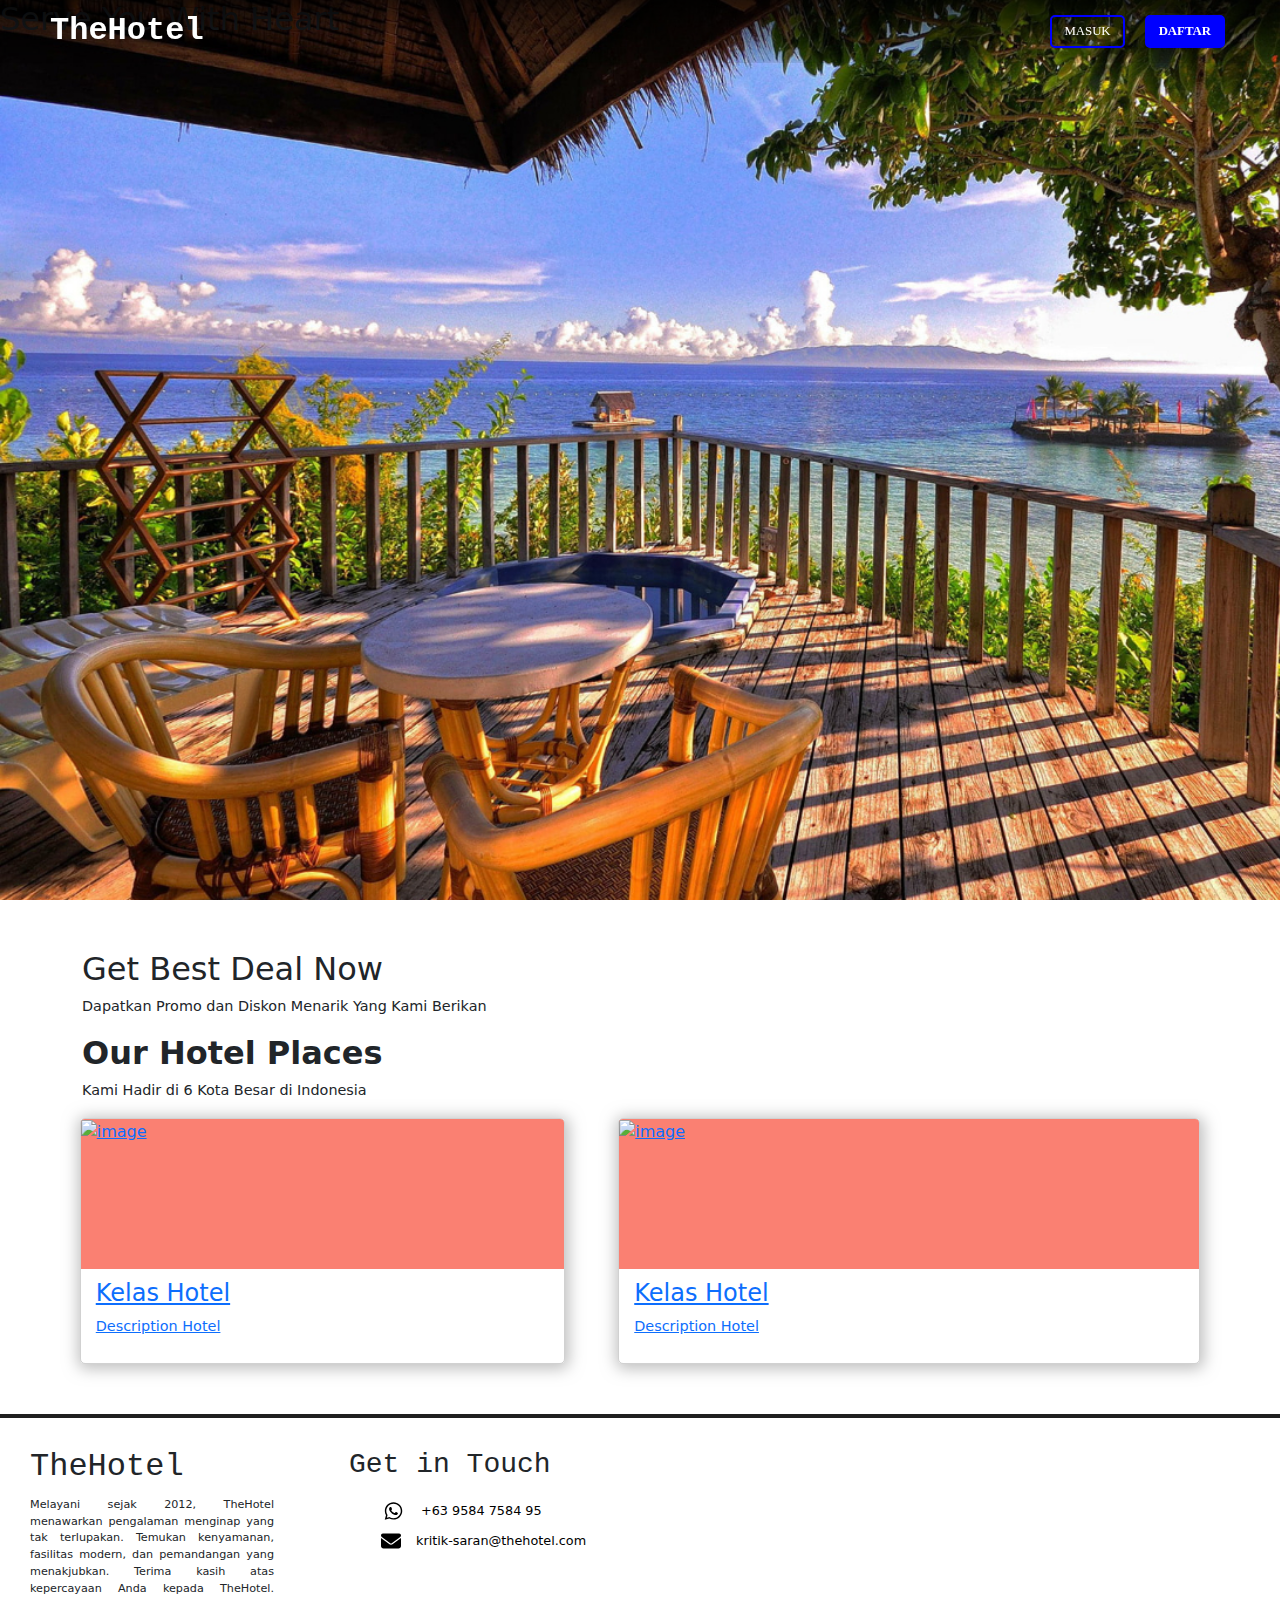
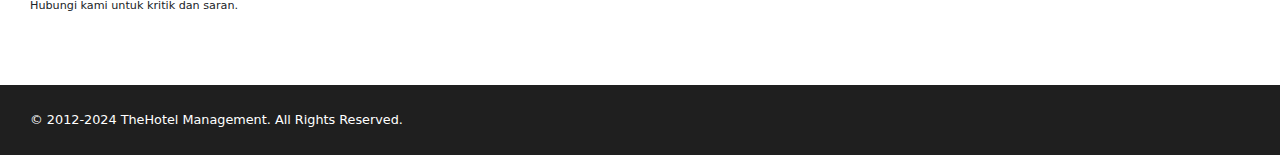
==== page/index.html @ 2aaf4262 "Update" ====
<!DOCTYPE html>
<html lang="en">
<head>
    <meta charset="UTF-8">
    <meta name="viewport" content="width=device-width, initial-scale=1.0">
    <title>PWDM | HOME</title>
    <meta name="description" content="Website Untuk Tugas Mata Kuliah PWDM">
    <link rel="stylesheet" href="./../styles/styles.css">
    <link href="https://cdn.jsdelivr.net/npm/bootstrap@5.3.2/dist/css/bootstrap.min.css" rel="stylesheet" integrity="sha384-T3c6CoIi6uLrA9TneNEoa7RxnatzjcDSCmG1MXxSR1GAsXEV/Dwwykc2MPK8M2HN" crossorigin="anonymous">
    <link rel="stylesheet" href="./../assets/bootstrap/css/bootstrap.min.css">
</head>
<body>
    <nav class="nav">
        <div class="container-logo">
            <a href="./">
                <h1>The<span>Hotel</span></h1>
            </a>
        </div>

        <div class="auth-btn-container">
            <!-- <button class="masuk" type="button" onclick="window.location = './auth/login.html'">MASUK</button>
            <button class="daftar" type="button" onclick="window.location = './auth/register.html'">DAFTAR</button> -->
            <a class="auth-btn masuk" href="./auth/login.html">MASUK</a>
            <a class="auth-btn daftar" href="./auth/register.html">DAFTAR</a>

            <!-- <a class="auth-btn" href="./user/profile.html">USER</a> -->
        </div>


    </nav>


    <div class="main">
        <div class="banner">
            <h2>Serve You With Heart</h2>
        </div>

        <div class="container">
            <h2 class="promo-title">Get Best Deal Now</h2>
            <p class="desc">Dapatkan Promo dan Diskon Menarik Yang Kami Berikan</p>
            <div class="promo-item">
                
            </div>
        </div>

        <div class="container">
            <h2 class="room-title" >Our Hotel Places</h2>
            <p class="desc">Kami Hadir di 6 Kota Besar di Indonesia</p>

            <div class="room-item row gy-5 gx-4 g-5">

                <div class="list-room col-lg-3 col-lg-5">
                    <a href="javascript:void(0)">
                        <div class="image-box">
                            <img src="" alt="image">
                        </div>
                        <div class="desc">
                            <h4>Kelas Hotel</h4>
                            <p>Description Hotel</p>
                        </div>
                    </a>
                </div>
                <div class="list-room col-lg-4 col-lg-6">
                    <a href="javascript:void(0)">
                        <div class="image-box">
                            <img src="" alt="image">
                        </div>
                        <div class="desc">
                            <h4>Kelas Hotel</h4>
                            <p>Description Hotel</p>
                        </div>
                    </a>
                </div>
            </div>

        </div>
    </div>
    <footer class="footer">
        <div class="top">
            <div class="left">
                <h2>The<span>Hotel</span></h2>
                <p>Melayani sejak 2012, TheHotel menawarkan pengalaman menginap yang tak terlupakan. Temukan kenyamanan, fasilitas modern, dan pemandangan yang menakjubkan. Terima kasih atas kepercayaan Anda kepada TheHotel. Hubungi kami untuk kritik dan saran.</p>
            </div>
            <div class="right">
                <div class="footer-list">
                    <h3>Get in Touch</h3>
                    <ul>
                        <li>
                            <span>
                                <svg xmlns="http://www.w3.org/2000/svg" width="25px" viewBox="0 0 448 512"><!--!Font Awesome Free 6.5.1 by @fontawesome - https://fontawesome.com License - https://fontawesome.com/license/free Copyright 2024 Fonticons, Inc.--><path d="M380.9 97.1C339 55.1 283.2 32 223.9 32c-122.4 0-222 99.6-222 222 0 39.1 10.2 77.3 29.6 111L0 480l117.7-30.9c32.4 17.7 68.9 27 106.1 27h.1c122.3 0 224.1-99.6 224.1-222 0-59.3-25.2-115-67.1-157zm-157 341.6c-33.2 0-65.7-8.9-94-25.7l-6.7-4-69.8 18.3L72 359.2l-4.4-7c-18.5-29.4-28.2-63.3-28.2-98.2 0-101.7 82.8-184.5 184.6-184.5 49.3 0 95.6 19.2 130.4 54.1 34.8 34.9 56.2 81.2 56.1 130.5 0 101.8-84.9 184.6-186.6 184.6zm101.2-138.2c-5.5-2.8-32.8-16.2-37.9-18-5.1-1.9-8.8-2.8-12.5 2.8-3.7 5.6-14.3 18-17.6 21.8-3.2 3.7-6.5 4.2-12 1.4-32.6-16.3-54-29.1-75.5-66-5.7-9.8 5.7-9.1 16.3-30.3 1.8-3.7 .9-6.9-.5-9.7-1.4-2.8-12.5-30.1-17.1-41.2-4.5-10.8-9.1-9.3-12.5-9.5-3.2-.2-6.9-.2-10.6-.2-3.7 0-9.7 1.4-14.8 6.9-5.1 5.6-19.4 19-19.4 46.3 0 27.3 19.9 53.7 22.6 57.4 2.8 3.7 39.1 59.7 94.8 83.8 35.2 15.2 49 16.5 66.6 13.9 10.7-1.6 32.8-13.4 37.4-26.4 4.6-13 4.6-24.1 3.2-26.4-1.3-2.5-5-3.9-10.5-6.6z"/></svg>
                            </span>
                            <a href="javascript:void(0)">+63 9584 7584 95</a>
                        </li>
                        <li>
                            <span>
                                <svg xmlns="http://www.w3.org/2000/svg" viewBox="0 0 512 512"><!--!Font Awesome Free 6.5.1 by @fontawesome - https://fontawesome.com License - https://fontawesome.com/license/free Copyright 2024 Fonticons, Inc.--><path d="M48 64C21.5 64 0 85.5 0 112c0 15.1 7.1 29.3 19.2 38.4L236.8 313.6c11.4 8.5 27 8.5 38.4 0L492.8 150.4c12.1-9.1 19.2-23.3 19.2-38.4c0-26.5-21.5-48-48-48H48zM0 176V384c0 35.3 28.7 64 64 64H448c35.3 0 64-28.7 64-64V176L294.4 339.2c-22.8 17.1-54 17.1-76.8 0L0 176z"/></svg>
                            </span>
                            <a href="javascript:void(0)">kritik-saran@thehotel.com</a>
                        </li>
                    </ul>
                </div>
            </div>
        </div>
        <div class="bottom">
            © 2012-2024 TheHotel Management. All Rights Reserved.
        </div>

    </footer>

    <script src="./../assets/bootstrap/js/bootstrap.min.js"></script>
    <script src="https://cdn.jsdelivr.net/npm/bootstrap@5.3.2/dist/js/bootstrap.bundle.min.js" integrity="sha384-C6RzsynM9kWDrMNeT87bh95OGNyZPhcTNXj1NW7RuBCsyN/o0jlpcV8Qyq46cDfL" crossorigin="anonymous"></script>
    <script>
        let nav = document.querySelector('nav');
        window.addEventListener('scroll', function() {
            (window.scrollY > 30) ? nav.classList.add('white') : nav.classList.remove('white');
        });
    </script>
</body>
</html>
---- styles/styles.css ----
* {
    padding: 0;
    margin: 0;
    scroll-behavior: smooth;
    box-sizing: border-box;
    transition: all .3s;
}

::-webkit-scrollbar {
    width: 5px;
    height: 5px;
    background-color: transparent;
}

::-webkit-scrollbar-thumb {
    background-color: blue;
    border-radius: 3px;
}

body {
    width: 100vw;
    min-height: 100vh;
    overflow-x: hidden;
    font-family: 'Poppins';
}

nav {
    position: fixed;
    top: 0;
    left: 0;
    width: 100%;
    min-height: 50px;
    display: flex;
    padding: 0 30px;
    flex-direction: row;
    align-items: center;
    justify-content: space-between;
    background: linear-gradient(180deg, rgba(0, 0, 0, 0.753), rgba(0, 0, 0, 0.082));
    z-index: 99;
}

nav.white {
    background: white !important;
    box-shadow: 2px 0 15px 2px rgba(0, 0, 0, 0.4);
}

nav.white .container-logo a {
    color: black;
}

nav.white .auth-btn-container .auth-btn.masuk {
    border-color: black;
    color: black !important;
    background: white;
}

nav .container-logo {
    position: relative;
    font-family: 'Courier New', Courier, monospace !important;
    min-width: 100px;
    padding: 10px 50px;
    color: white;
}

nav .container-logo a {
    text-decoration: none;
    color: white;
}

nav .container-logo a h1 {
    font-size: 2em;
    font-weight: bold;
    margin: 0;
}

nav .nav-list {
    position: relative;
    list-style: none;
    display: flex;
    min-width: 450px;
    flex-direction: row;
    align-items: center;
    justify-content: space-evenly;
}

nav .nav-list .list-item {
    padding: 5px 10px;
}

nav .nav-list .list-item a {
    text-decoration: none;
    color: white;
    font-weight: 800;
    font-family: 'Gill Sans', 'Gill Sans MT', Calibri, 'Trebuchet MS', sans-serif !important;
}

nav .nav-list .list-item a:hover {
    text-decoration: underline;
}

nav .nav-list .list-item a:active {
    font-size: 1.1em;
}

nav .auth-btn-container {
    position: relative;
    width: max-content;
    padding: 10px 15px;
    display: flex;
    flex-direction: row;
    align-items: center;
    justify-content: space-between;
}

nav .auth-btn-container .auth-btn {
    padding: 5px 12px;
    border: 2px solid blue;
    margin: 5px 10px;

    background-color: blue;
    font-family: 'Poppins';
    color: white;
    border-radius: 5px;
    font-size: .8rem;

    cursor: pointer;
    font-weight: 600;
    text-decoration: none;
}

nav .auth-btn-container .auth-btn:active {
    transform: scale(1.1);
}

nav .auth-btn-container .auth-btn.masuk {
    background-color: transparent;
    font-weight: 500;
}

/* ================================== */

.main {
    width: 100%;
    height: 100%;
}

.main .banner {
    width: 100%;
    height: 100vh;
    background-image: url('./../assets/image/banner-2.jpg');
    background-size: cover;
    margin-bottom: 50px;
}


/* =============================== */

.main .container-room {
    position: relative;
    width: 100vw;
    height: max-content;
    display: flex;
    flex-direction: column;
    align-items: center;
    gap: 5px;
}

.main .room-title {
    position: relative;
    width: 100%;
    font-weight: 600;
}

.main .desc {
    width: 100%;
    font-size: .9rem;
}

.main .room-item {
    gap: 10px;
    align-items: center;
    justify-content: space-around;
}

.main .room-item .list-room {
    position: relative;
    border-radius: 5px;
    padding: 0;
    overflow: hidden;
    border: 1px solid rgba(141, 141, 141, 0.4);
    box-shadow: 1px 2px 15px 3px rgba(128, 128, 128, 0.5);
}

.main .room-title .list-room a {
    display: block;
    width: 100%;
    height: 100%;
}

.main .room-item .list-room .image-box {
    position: relative;
    width: 100%;
    max-height: 200px;
    min-height: 150px;
    background-color: salmon;
}

.main .room-item .list-room .desc {
    position: relative;
    padding: 10px 15px;
}




/* =================== footer */
footer {
    position: relative;
    width: 100%;
    min-height: 200px;
    margin-top: 50px;
    padding: 15px 0 0 0;
    /* background-color: rgb(226, 226, 226); */
    display: flex;
    flex-direction: column;
    align-items: center;
    border-top: 4px solid rgb(31, 31, 31);
}

footer .bottom {
    width: 100%;
    background-color: rgb(31, 31, 31);
    padding: 25px 30px;
    color: white;
    font-size: .8rem;
}

footer .top {
    position: relative;
    width: 100%;
    height: max-content;
    padding: 15px 30px 55px 30px;
    display: flex;
    flex-direction: row;
    gap: 25px;
}

footer .top .left {
    width: 20%;
}

footer .top .left h2 {
    font: .8rem;
    font-family: 'Courier New', Courier, monospace;
    margin-bottom: 10px;
}

footer .top .left p {
    font-size: .7rem;
    font-weight: 500;
    text-align: justify;
}

footer .top .right {
    position: relative;
    width: max-content;
    height: max-content;
    margin-left: 50px;
}

footer .top .right .footer-list h3 {
    font-family: 'Courier New', Courier, monospace;
    padding-bottom: 10px;
}

footer .top .right .footer-list ul {
    list-style: none;
    display: flex;
    flex-direction: column;
    gap: 10px;
}

footer .top .right .footer-list ul > li span {
    height: max-content;
    display: inline-block;
}

footer .top .right .footer-list ul > li span svg {
    padding: 0;
    margin: 0;
    height: 20px;
    line-height: -100%;
}

footer .top .right .footer-list ul > li {
    font-size: .8rem;
    display: flex;
    flex-direction: row;
    align-items: center;
    gap: 15px;
}

footer .top .right .footer-list ul > li a {
    color: black;
    text-decoration: none;
}

footer .top .right .footer-list ul > li a:hover {
    text-decoration: underline;
}
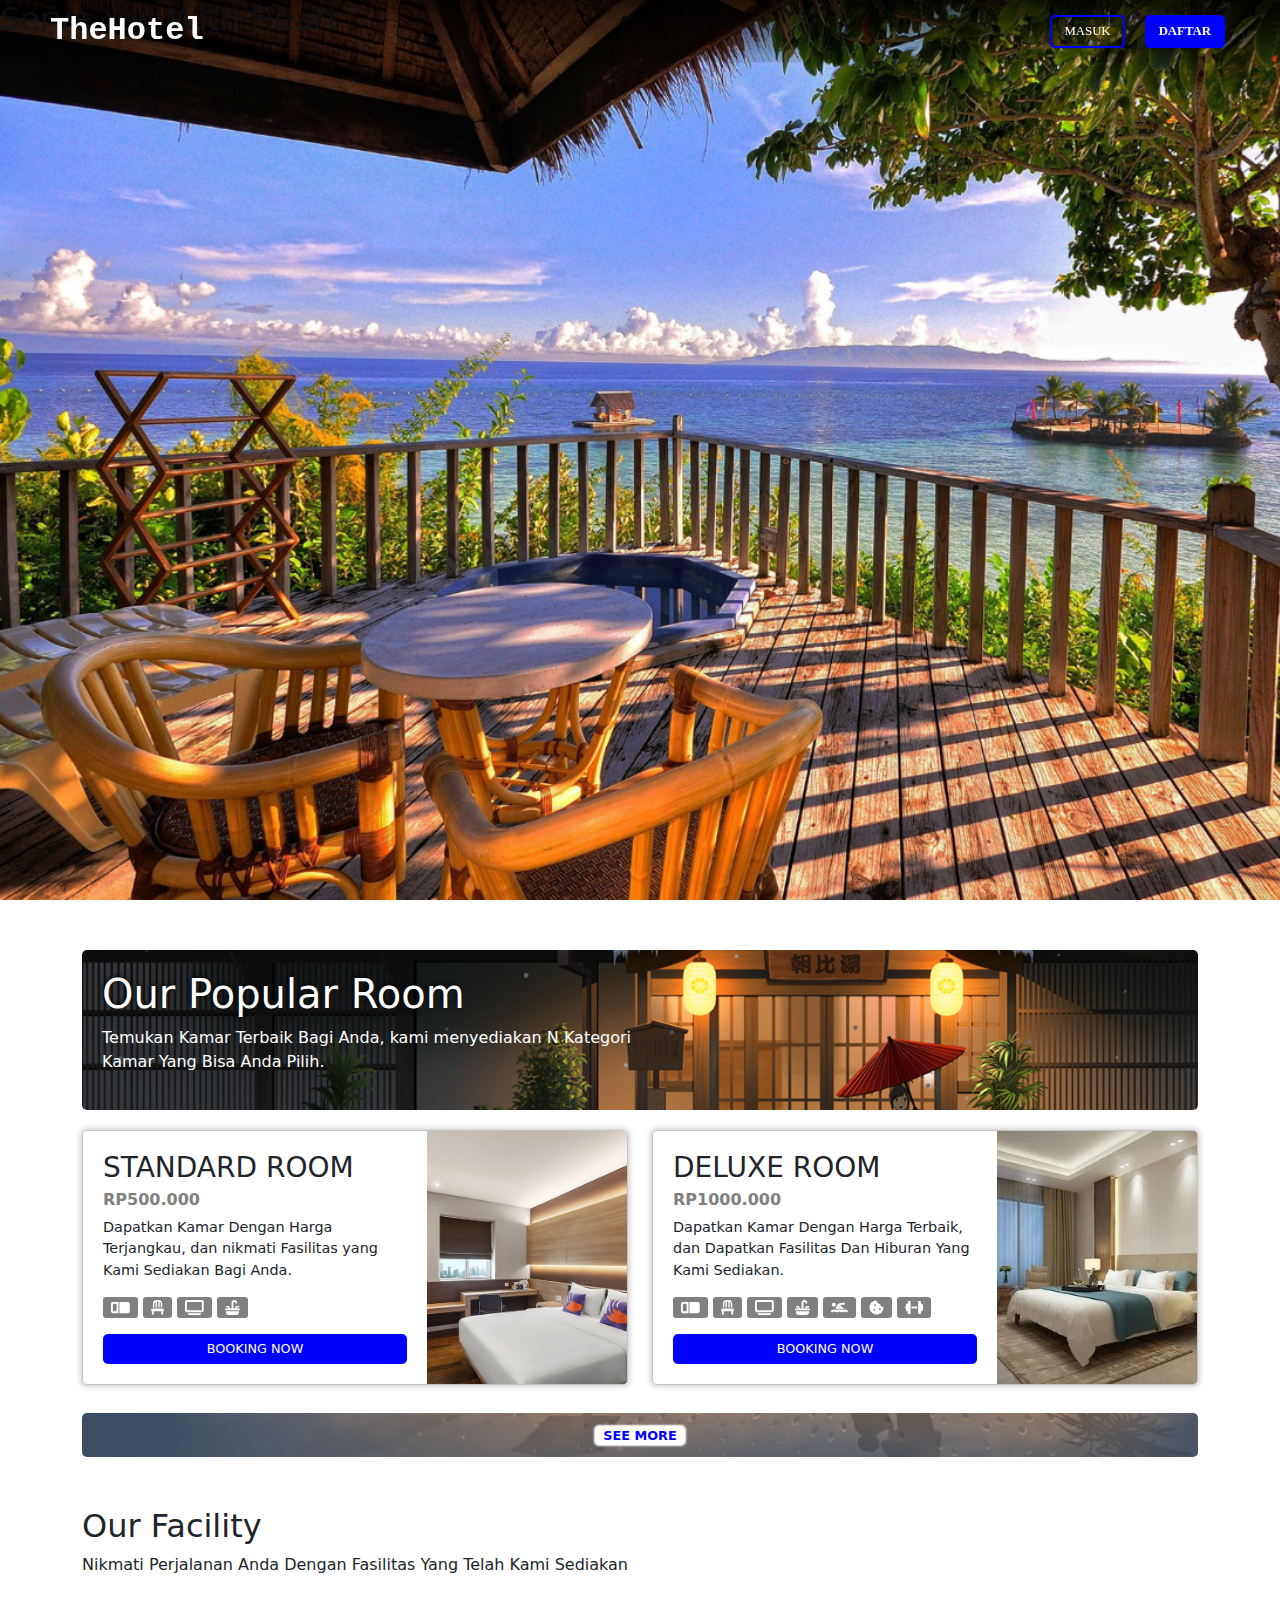
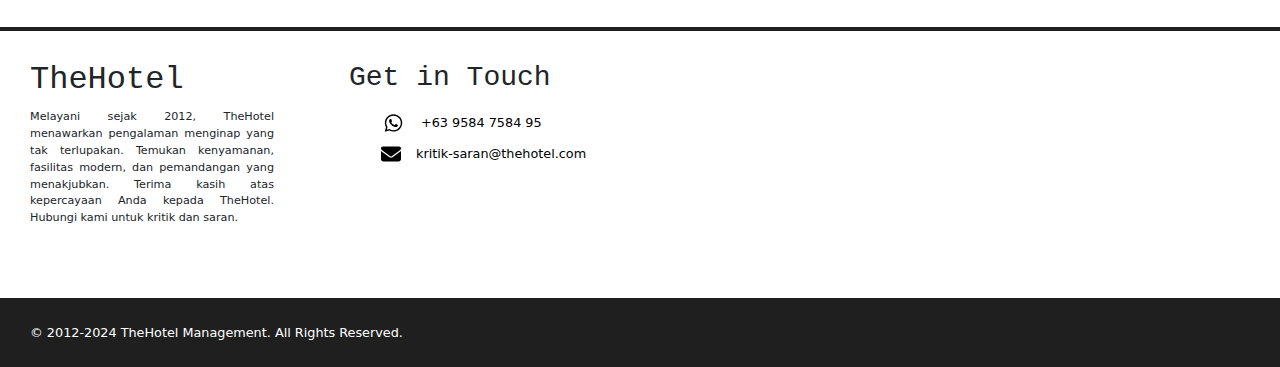
==== commit 36a66976: "Update: Sleep Now 1:20" ====
--- a/page/index.html
+++ b/page/index.html
@@ -35,46 +35,151 @@
             <h2>Serve You With Heart</h2>
         </div>
 
-        <div class="container">
+        <!-- <div class="container">
             <h2 class="promo-title">Get Best Deal Now</h2>
             <p class="desc">Dapatkan Promo dan Diskon Menarik Yang Kami Berikan</p>
             <div class="promo-item">
                 
             </div>
-        </div>
-
-        <div class="container">
-            <h2 class="room-title" >Our Hotel Places</h2>
-            <p class="desc">Kami Hadir di 6 Kota Besar di Indonesia</p>
-
-            <div class="room-item row gy-5 gx-4 g-5">
-
-                <div class="list-room col-lg-3 col-lg-5">
-                    <a href="javascript:void(0)">
-                        <div class="image-box">
-                            <img src="" alt="image">
+        </div> -->
+
+        <div class="container-xxl">
+            <!-- <div class="container">
+                <h2 class="section-title" >Our Popular Rooms</h2>
+                <p class="desc">Kamar Terpopuler Untuk Anda Saat Ini</p>
+    
+                <div class="room-item row gy-5 gx-4">
+    
+                    <div class="list-room col-md-6">
+                        <a href="javascript:void(0)">
+                            <div class="image-box">
+                                <img src="" alt="image">
+                            </div>
+                            <div class="desc">
+                                <h4>Standard Room</h4>
+                                <p>Dapatkan Kamar Dengan Fasilitas dan Harga Terbaik</p>
+                            </div>
+                        </a>
+                    </div>
+                    <div class="list-room col-md-6">
+                        <a href="javascript:void(0)">
+                            <div class="image-box">
+                                <img src="" alt="image">
+                            </div>
+                            <div class="desc">
+                                <h4>Kelas Hotel</h4>
+                                <p>Description Hotel</p>
+                            </div>
+                        </a>
+                    </div>
+                </div>
+            </div> -->
+
+
+            <div class="container">
+                <!-- <div class="p-4 p-md-5 mb-4 bg-body-secondary content-header"> -->
+                <div class="room-header">
+                    <div class="col-lg-6">
+                        <h1 class="">Our Popular Room</h1>
+                        <p class="">Temukan Kamar Terbaik Bagi Anda, kami menyediakan N Kategori Kamar Yang Bisa Anda Pilih.</p>
+                    </div>
+                </div>
+                
+                <div class="row mb-2">
+                    <div class="col-md-6">
+                        <div class="row room-item g-0 flex-md-row">
+                            <div class="room-content">
+                                <!-- <strong class="d-inline-block mb-2 text-primary-emphasis">World</strong> -->
+                                <h3>STANDARD ROOM</h3>
+                                <p class="room-price">RP500.000</p>
+                                <p class="room-desc">
+                                    Dapatkan Kamar Dengan Harga Terjangkau, dan nikmati Fasilitas yang Kami Sediakan Bagi Anda.
+                                </p>
+
+                                <ul>
+                                    <li>
+                                        <svg xmlns="http://www.w3.org/2000/svg" viewBox="0 0 640 512"><!--!Font Awesome Free 6.5.1 by @fontawesome - https://fontawesome.com License - https://fontawesome.com/license/free Copyright 2024 Fonticons, Inc.--><path d="M256 64H64C28.7 64 0 92.7 0 128V384c0 35.3 28.7 64 64 64H256V64zm32 384H576c35.3 0 64-28.7 64-64V128c0-35.3-28.7-64-64-64H288V448zM64 160c0-17.7 14.3-32 32-32h64c17.7 0 32 14.3 32 32V352c0 17.7-14.3 32-32 32H96c-17.7 0-32-14.3-32-32V160z"/></svg>
+                                    </li>
+                                    <li>
+                                        <svg xmlns="http://www.w3.org/2000/svg" viewBox="0 0 448 512"><!--!Font Awesome Free 6.5.1 by @fontawesome - https://fontawesome.com License - https://fontawesome.com/license/free Copyright 2024 Fonticons, Inc.--><path d="M248 48V256h48V58.7c23.9 13.8 40 39.7 40 69.3V256h48V128C384 57.3 326.7 0 256 0H192C121.3 0 64 57.3 64 128V256h48V128c0-29.6 16.1-55.5 40-69.3V256h48V48h48zM48 288c-12.1 0-23.2 6.8-28.6 17.7l-16 32c-5 9.9-4.4 21.7 1.4 31.1S20.9 384 32 384l0 96c0 17.7 14.3 32 32 32s32-14.3 32-32V384H352v96c0 17.7 14.3 32 32 32s32-14.3 32-32V384c11.1 0 21.4-5.7 27.2-15.2s6.4-21.2 1.4-31.1l-16-32C423.2 294.8 412.1 288 400 288H48z"/></svg>
+                                    </li>
+                                    <li>
+                                        <svg xmlns="http://www.w3.org/2000/svg" viewBox="0 0 640 512"><!--!Font Awesome Free 6.5.1 by @fontawesome - https://fontawesome.com License - https://fontawesome.com/license/free Copyright 2024 Fonticons, Inc.--><path d="M64 64V352H576V64H64zM0 64C0 28.7 28.7 0 64 0H576c35.3 0 64 28.7 64 64V352c0 35.3-28.7 64-64 64H64c-35.3 0-64-28.7-64-64V64zM128 448H512c17.7 0 32 14.3 32 32s-14.3 32-32 32H128c-17.7 0-32-14.3-32-32s14.3-32 32-32z"/></svg>
+                                    </li>
+                                    <li>
+                                        <svg xmlns="http://www.w3.org/2000/svg" viewBox="0 0 512 512"><!--!Font Awesome Free 6.5.1 by @fontawesome - https://fontawesome.com License - https://fontawesome.com/license/free Copyright 2024 Fonticons, Inc.--><path d="M288 96c0-17.7 14.3-32 32-32s32 14.3 32 32s14.3 32 32 32s32-14.3 32-32c0-53-43-96-96-96s-96 43-96 96V288H160V264c0-30.9-25.1-56-56-56H56c-13.3 0-24 10.7-24 24s10.7 24 24 24h48c4.4 0 8 3.6 8 8v24H32c-17.7 0-32 14.3-32 32s14.3 32 32 32H256 480c17.7 0 32-14.3 32-32s-14.3-32-32-32H400V264c0-4.4 3.6-8 8-8h56c13.3 0 24-10.7 24-24s-10.7-24-24-24H408c-30.9 0-56 25.1-56 56v24H288V96zM480 416V384H32v32c0 53 43 96 96 96H384c53 0 96-43 96-96z"/></svg>
+                                    </li>
+                                </ul>
+
+                                <a href="javascript:void(0)">BOOKING NOW</a>
+                            </div>
+
+                            <div class="img-box">
+                                <img src="./../assets/image/standard-room.jpg" alt="standard-room" class="room-thumbnail">
+                            </div>
                         </div>
-                        <div class="desc">
-                            <h4>Kelas Hotel</h4>
-                            <p>Description Hotel</p>
+                    </div>
+
+                    <div class="col-md-6">
+                        <div class="row room-item g-0 flex-md-row">
+                            <div class="room-content">
+                                <!-- <strong class="d-inline-block mb-2 text-primary-emphasis">World</strong> -->
+                                <h3>DELUXE ROOM</h3>
+                                <p class="room-price">RP1000.000</p>
+                                <p class="room-desc">
+                                    Dapatkan Kamar Dengan Harga Terbaik, dan Dapatkan Fasilitas Dan Hiburan Yang Kami Sediakan.
+                                </p>
+
+                                <ul>
+                                    <li>
+                                        <svg xmlns="http://www.w3.org/2000/svg" viewBox="0 0 640 512"><!--!Font Awesome Free 6.5.1 by @fontawesome - https://fontawesome.com License - https://fontawesome.com/license/free Copyright 2024 Fonticons, Inc.--><path d="M256 64H64C28.7 64 0 92.7 0 128V384c0 35.3 28.7 64 64 64H256V64zm32 384H576c35.3 0 64-28.7 64-64V128c0-35.3-28.7-64-64-64H288V448zM64 160c0-17.7 14.3-32 32-32h64c17.7 0 32 14.3 32 32V352c0 17.7-14.3 32-32 32H96c-17.7 0-32-14.3-32-32V160z"/></svg>
+                                    </li>
+                                    <li>
+                                        <svg xmlns="http://www.w3.org/2000/svg" viewBox="0 0 448 512"><!--!Font Awesome Free 6.5.1 by @fontawesome - https://fontawesome.com License - https://fontawesome.com/license/free Copyright 2024 Fonticons, Inc.--><path d="M248 48V256h48V58.7c23.9 13.8 40 39.7 40 69.3V256h48V128C384 57.3 326.7 0 256 0H192C121.3 0 64 57.3 64 128V256h48V128c0-29.6 16.1-55.5 40-69.3V256h48V48h48zM48 288c-12.1 0-23.2 6.8-28.6 17.7l-16 32c-5 9.9-4.4 21.7 1.4 31.1S20.9 384 32 384l0 96c0 17.7 14.3 32 32 32s32-14.3 32-32V384H352v96c0 17.7 14.3 32 32 32s32-14.3 32-32V384c11.1 0 21.4-5.7 27.2-15.2s6.4-21.2 1.4-31.1l-16-32C423.2 294.8 412.1 288 400 288H48z"/></svg>
+                                    </li>
+                                    <li>
+                                        <svg xmlns="http://www.w3.org/2000/svg" viewBox="0 0 640 512"><!--!Font Awesome Free 6.5.1 by @fontawesome - https://fontawesome.com License - https://fontawesome.com/license/free Copyright 2024 Fonticons, Inc.--><path d="M64 64V352H576V64H64zM0 64C0 28.7 28.7 0 64 0H576c35.3 0 64 28.7 64 64V352c0 35.3-28.7 64-64 64H64c-35.3 0-64-28.7-64-64V64zM128 448H512c17.7 0 32 14.3 32 32s-14.3 32-32 32H128c-17.7 0-32-14.3-32-32s14.3-32 32-32z"/></svg>
+                                    </li>
+                                    <li>
+                                        <svg xmlns="http://www.w3.org/2000/svg" viewBox="0 0 512 512"><!--!Font Awesome Free 6.5.1 by @fontawesome - https://fontawesome.com License - https://fontawesome.com/license/free Copyright 2024 Fonticons, Inc.--><path d="M288 96c0-17.7 14.3-32 32-32s32 14.3 32 32s14.3 32 32 32s32-14.3 32-32c0-53-43-96-96-96s-96 43-96 96V288H160V264c0-30.9-25.1-56-56-56H56c-13.3 0-24 10.7-24 24s10.7 24 24 24h48c4.4 0 8 3.6 8 8v24H32c-17.7 0-32 14.3-32 32s14.3 32 32 32H256 480c17.7 0 32-14.3 32-32s-14.3-32-32-32H400V264c0-4.4 3.6-8 8-8h56c13.3 0 24-10.7 24-24s-10.7-24-24-24H408c-30.9 0-56 25.1-56 56v24H288V96zM480 416V384H32v32c0 53 43 96 96 96H384c53 0 96-43 96-96z"/></svg>
+                                    </li>
+                                    <li>
+                                        <svg xmlns="http://www.w3.org/2000/svg" viewBox="0 0 576 512"><!--!Font Awesome Free 6.5.1 by @fontawesome - https://fontawesome.com License - https://fontawesome.com/license/free Copyright 2024 Fonticons, Inc.--><path d="M309.5 178.4L447.9 297.1c-1.6 .9-3.2 2-4.8 3c-18 12.4-40.1 20.3-59.2 20.3c-19.6 0-40.8-7.7-59.2-20.3c-22.1-15.5-51.6-15.5-73.7 0c-17.1 11.8-38 20.3-59.2 20.3c-10.1 0-21.1-2.2-31.9-6.2C163.1 193.2 262.2 96 384 96h64c17.7 0 32 14.3 32 32s-14.3 32-32 32H384c-26.9 0-52.3 6.6-74.5 18.4zM160 160A64 64 0 1 1 32 160a64 64 0 1 1 128 0zM306.5 325.9C329 341.4 356.5 352 384 352c26.9 0 55.4-10.8 77.4-26.1l0 0c11.9-8.5 28.1-7.8 39.2 1.7c14.4 11.9 32.5 21 50.6 25.2c17.2 4 27.9 21.2 23.9 38.4s-21.2 27.9-38.4 23.9c-24.5-5.7-44.9-16.5-58.2-25C449.5 405.7 417 416 384 416c-31.9 0-60.6-9.9-80.4-18.9c-5.8-2.7-11.1-5.3-15.6-7.7c-4.5 2.4-9.7 5.1-15.6 7.7c-19.8 9-48.5 18.9-80.4 18.9c-33 0-65.5-10.3-94.5-25.8c-13.4 8.4-33.7 19.3-58.2 25c-17.2 4-34.4-6.7-38.4-23.9s6.7-34.4 23.9-38.4c18.1-4.2 36.2-13.3 50.6-25.2c11.1-9.4 27.3-10.1 39.2-1.7l0 0C136.7 341.2 165.1 352 192 352c27.5 0 55-10.6 77.5-26.1c11.1-7.9 25.9-7.9 37 0z"/></svg>
+                                    </li>
+                                    <li>
+                                        <svg xmlns="http://www.w3.org/2000/svg" viewBox="0 0 512 512"><!--!Font Awesome Free 6.5.1 by @fontawesome - https://fontawesome.com License - https://fontawesome.com/license/free Copyright 2024 Fonticons, Inc.--><path d="M257.5 27.6c-.8-5.4-4.9-9.8-10.3-10.6v0c-22.1-3.1-44.6 .9-64.4 11.4l-74 39.5C89.1 78.4 73.2 94.9 63.4 115L26.7 190.6c-9.8 20.1-13 42.9-9.1 64.9l14.5 82.8c3.9 22.1 14.6 42.3 30.7 57.9l60.3 58.4c16.1 15.6 36.6 25.6 58.7 28.7l83 11.7c22.1 3.1 44.6-.9 64.4-11.4l74-39.5c19.7-10.5 35.6-27 45.4-47.2l36.7-75.5c9.8-20.1 13-42.9 9.1-64.9v0c-.9-5.3-5.3-9.3-10.6-10.1c-51.5-8.2-92.8-47.1-104.5-97.4c-1.8-7.6-8-13.4-15.7-14.6c-54.6-8.7-97.7-52-106.2-106.8zM208 144a32 32 0 1 1 0 64 32 32 0 1 1 0-64zM144 336a32 32 0 1 1 64 0 32 32 0 1 1 -64 0zm224-64a32 32 0 1 1 0 64 32 32 0 1 1 0-64z"/></svg>
+                                    </li>
+                                    <li>
+                                        <svg xmlns="http://www.w3.org/2000/svg" viewBox="0 0 640 512"><!--!Font Awesome Free 6.5.1 by @fontawesome - https://fontawesome.com License - https://fontawesome.com/license/free Copyright 2024 Fonticons, Inc.--><path d="M96 64c0-17.7 14.3-32 32-32h32c17.7 0 32 14.3 32 32V224v64V448c0 17.7-14.3 32-32 32H128c-17.7 0-32-14.3-32-32V384H64c-17.7 0-32-14.3-32-32V288c-17.7 0-32-14.3-32-32s14.3-32 32-32V160c0-17.7 14.3-32 32-32H96V64zm448 0v64h32c17.7 0 32 14.3 32 32v64c17.7 0 32 14.3 32 32s-14.3 32-32 32v64c0 17.7-14.3 32-32 32H544v64c0 17.7-14.3 32-32 32H480c-17.7 0-32-14.3-32-32V288 224 64c0-17.7 14.3-32 32-32h32c17.7 0 32 14.3 32 32zM416 224v64H224V224H416z"/></svg>
+                                    </li>
+                                </ul>
+
+                                <a href="javascript:void(0)">BOOKING NOW</a>
+                            </div>
+
+                            <div class="img-box">
+                                <img src="./../assets/image/deluxe-room.webp" alt="standard-room" class="room-thumbnail">
+                            </div>
                         </div>
+                    </div>
+                </div>
+
+                <div class="room-go-btn">
+                    <a href="./room.html">
+                        SEE MORE
                     </a>
                 </div>
-                <div class="list-room col-lg-4 col-lg-6">
-                    <a href="javascript:void(0)">
-                        <div class="image-box">
-                            <img src="" alt="image">
-                        </div>
-                        <div class="desc">
-                            <h4>Kelas Hotel</h4>
-                            <p>Description Hotel</p>
-                        </div>
-                    </a>
-                </div>
+            </div>
+
+            <div class="container">
+                <h2 class="section-title" >Our Facility</h2>
+                <p class="desc">Nikmati Perjalanan Anda Dengan Fasilitas Yang Telah Kami Sediakan</p>
             </div>
 
         </div>
     </div>
+
+
     <footer class="footer">
         <div class="top">
             <div class="left">
--- a/styles/styles.css
+++ b/styles/styles.css
@@ -1,6 +1,4 @@
 * {
-    padding: 0;
-    margin: 0;
     scroll-behavior: smooth;
     box-sizing: border-box;
     transition: all .3s;
@@ -39,16 +37,26 @@
     z-index: 99;
 }
 
+nav.pages {
+    background-color: white !important;
+    background: white;
+    position:  relative !important;
+
+    box-shadow: 3px 0 10px 3px rgba(116, 116, 116, 0.5);
+}
+
 nav.white {
     background: white !important;
     box-shadow: 2px 0 15px 2px rgba(0, 0, 0, 0.4);
 }
 
-nav.white .container-logo a {
+nav.white .container-logo a,
+nav.pages .container-logo a {
     color: black;
 }
 
-nav.white .auth-btn-container .auth-btn.masuk {
+nav.white .auth-btn-container .auth-btn.masuk,
+nav.pages .auth-btn-container .auth-btn.masuk {
     border-color: black;
     color: black !important;
     background: white;
@@ -152,64 +160,146 @@
     margin-bottom: 50px;
 }
 
-
-/* =============================== */
-
-.main .container-room {
-    position: relative;
-    width: 100vw;
+.container {
+    margin-top: 50px;
+}
+
+
+/* ============================================= */
+
+
+.main .room-header {
+    position: relative;
+    border-radius: 5px;
+    background-color: blue;
+    background-image: url('./../assets/image/banner-1.jpg');
+    background-size: cover;
+    background-position: center;
+    padding: 20px;
+    margin-bottom: 20px;
+
+    color: white;
+}
+
+.main .room-header h1 {
+    color: white;
+    text-shadow:  -1px -1px 4px black;
+}
+
+.main .room-item {
+    position: relative;
+    flex-direction: row !important;
+    border-radius: 5px;
+    margin-bottom: 20px;
+    min-height: 250px;
+    border: 1px solid rgba(170, 170, 170, 0.7);
+    box-shadow: 0px 0px 5px 2px rgba(145, 145, 145, 0.4);
+    overflow: hidden;
+}
+
+.main .room-item .room-content {
+    position: static;
+    padding: 20px;
+    display: flex;
+    flex-direction: column;
+    flex: 1 0 0%;
+}
+
+.main .room-item .room-content h3 {
+    margin-bottom: 3px;
+    font-weight: 500;
+}
+
+.main .room-item .room-content .room-price {
+    color: gray;
+    font-weight: bold;
+    margin-bottom: 5px;
+}
+
+.main .room-item .room-content .room-desc {
+    font-size: .9rem;
+}
+
+.main .room-item .room-content a {
+    position: relative;
+    display: block;
+    padding: 5px;
+    text-align: center;
+    background-color: blue;
+    border-radius: 5px;
+    color: white;
+    font-size: .8rem;
+    text-decoration: none;
+}
+
+.main .room-item .img-box {
+    position: relative;
+    display: block !important;
+    width: auto;
+    flex: 0 0 auto;
+}
+
+.main .room-item .room-thumbnail {
+    position: relative;
+    display: block;
+    width: 200px;
+    height: 100%;
+    object-fit: cover;
+    object-position: center;
+}
+
+
+.main .room-item .room-content ul {
+    position: relative;
+    display: flex;
+    flex-direction: row;
+    align-items: center;
+    list-style: none;
+    gap: 5px;
+    padding: 0;
+    flex-wrap: wrap;
+}
+
+.main .room-item .room-content ul li {
+    position: relative;
+    background-color: gray;
+    padding: 3px 8px;
+    border-radius: 3px;
+    line-height: 80%;
+}
+
+.main .room-item .room-content ul li svg {
+    height: 15px;
+    fill: white;
+}
+
+.main .room-go-btn {
+    position: relative;
+    width: 100%;
     height: max-content;
-    display: flex;
-    flex-direction: column;
-    align-items: center;
-    gap: 5px;
-}
-
-.main .room-title {
-    position: relative;
-    width: 100%;
+    padding: 10px;
+    border-radius: 5px;
+    background-color: blue;
+    text-align: center;
+    background: url('./../assets/image/banner-1.jpg');
+    background-position: bottom;
+    background-size: cover;
+}
+
+.main .room-go-btn a {
+    text-decoration: none;
+    padding: 2px 8px;
+    background-color: white;
+    box-shadow: 0 0 2px 1px white;
+    border-radius: 4px;
     font-weight: 600;
-}
-
-.main .desc {
-    width: 100%;
-    font-size: .9rem;
-}
-
-.main .room-item {
-    gap: 10px;
-    align-items: center;
-    justify-content: space-around;
-}
-
-.main .room-item .list-room {
-    position: relative;
-    border-radius: 5px;
-    padding: 0;
-    overflow: hidden;
-    border: 1px solid rgba(141, 141, 141, 0.4);
-    box-shadow: 1px 2px 15px 3px rgba(128, 128, 128, 0.5);
-}
-
-.main .room-title .list-room a {
-    display: block;
-    width: 100%;
-    height: 100%;
-}
-
-.main .room-item .list-room .image-box {
-    position: relative;
-    width: 100%;
-    max-height: 200px;
-    min-height: 150px;
-    background-color: salmon;
-}
-
-.main .room-item .list-room .desc {
-    position: relative;
-    padding: 10px 15px;
-}
-
+    font-size: .8rem;
+    color: blue;
+}
+
+.main .room-go-btn a:hover {
+    font-size: .7rem;
+}
 
 
 
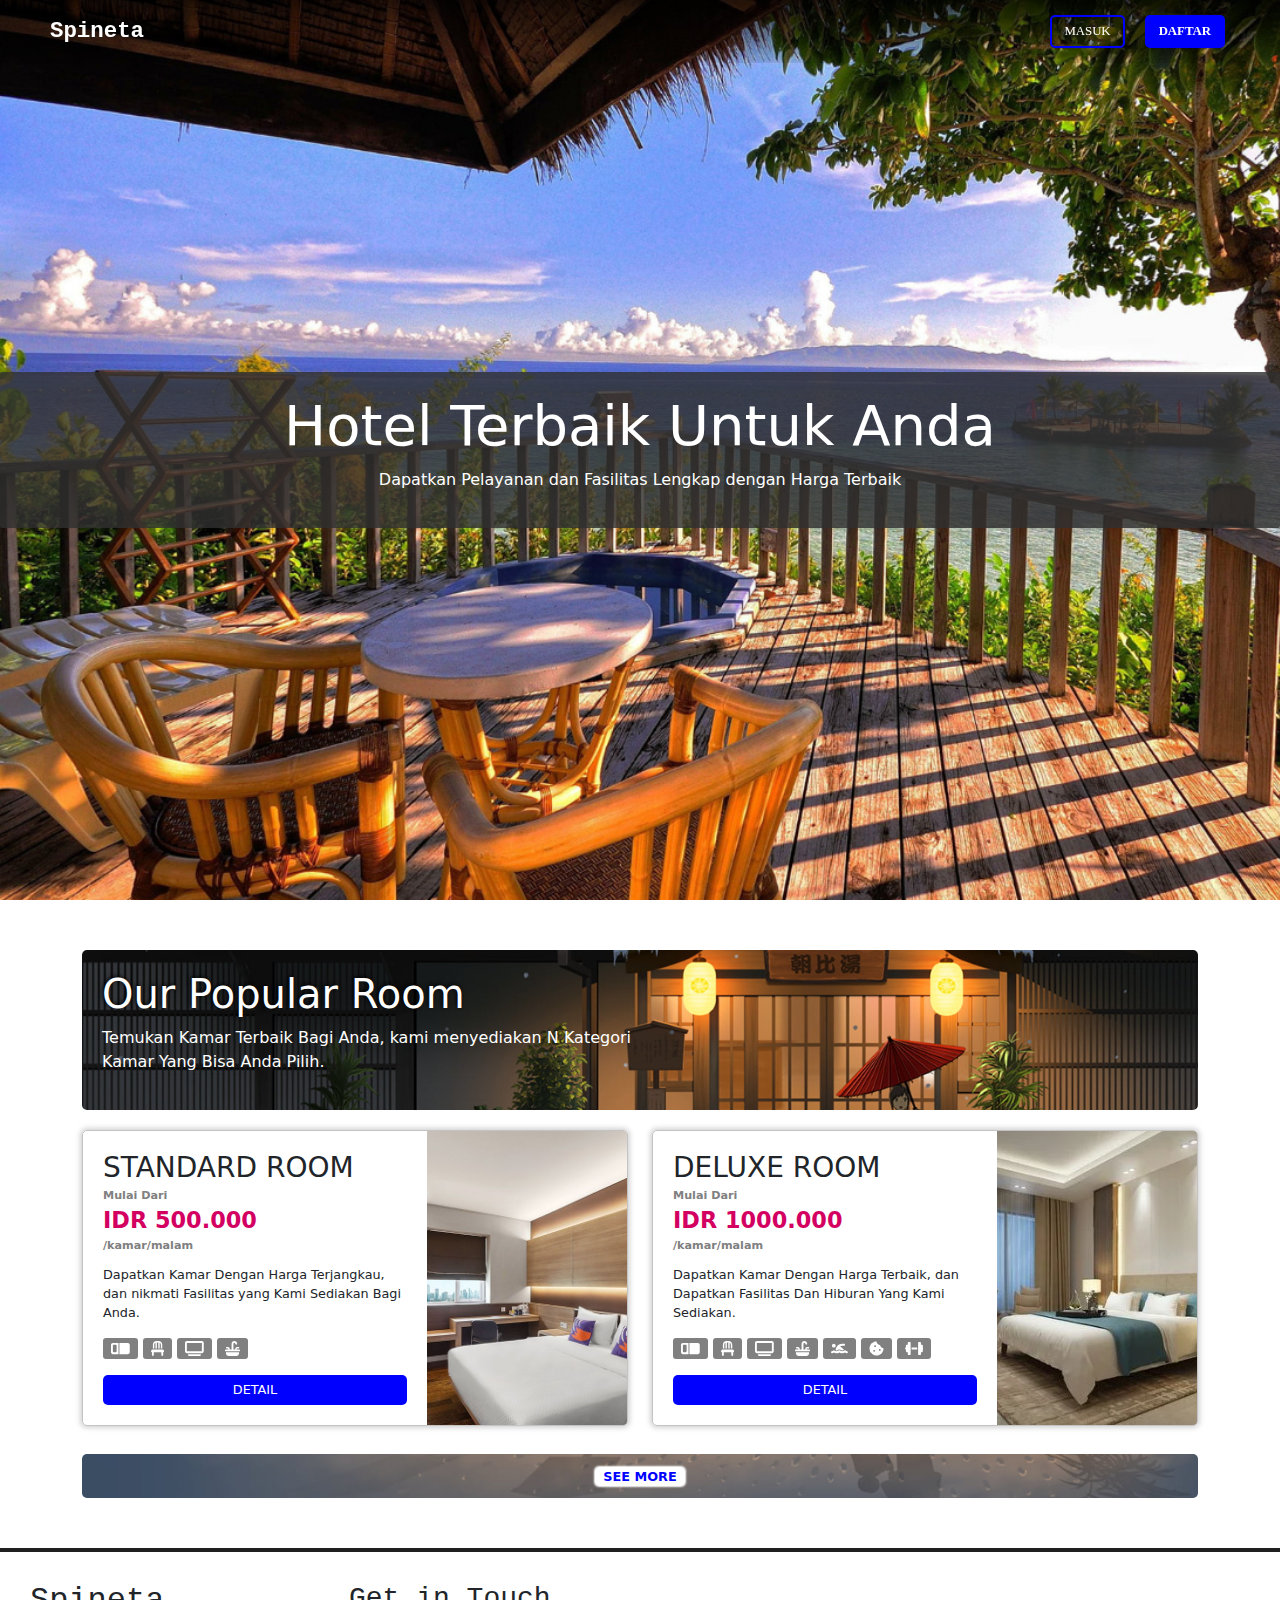
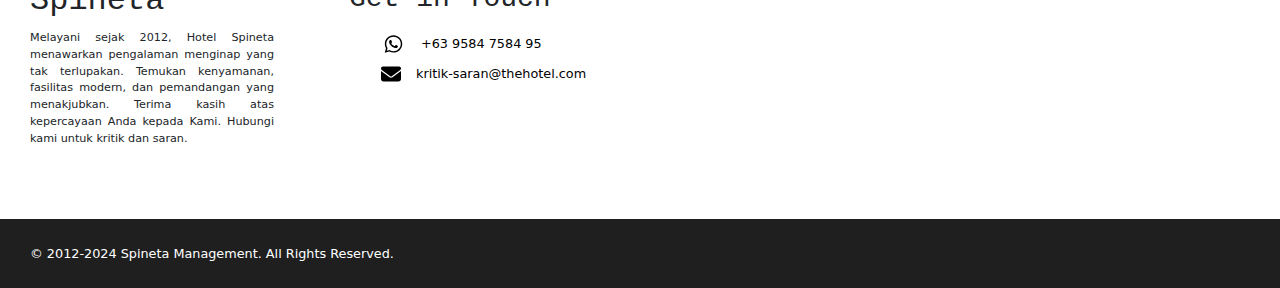
==== commit deefafc6: "Update: GL" ====
--- a/page/index.html
+++ b/page/index.html
@@ -13,13 +13,11 @@
     <nav class="nav">
         <div class="container-logo">
             <a href="./">
-                <h1>The<span>Hotel</span></h1>
+                <h3>Spineta<span></span></h3>
             </a>
         </div>
 
         <div class="auth-btn-container">
-            <!-- <button class="masuk" type="button" onclick="window.location = './auth/login.html'">MASUK</button>
-            <button class="daftar" type="button" onclick="window.location = './auth/register.html'">DAFTAR</button> -->
             <a class="auth-btn masuk" href="./auth/login.html">MASUK</a>
             <a class="auth-btn daftar" href="./auth/register.html">DAFTAR</a>
 
@@ -32,49 +30,17 @@
 
     <div class="main">
         <div class="banner">
-            <h2>Serve You With Heart</h2>
+            <div class="banner-content">
+                <h2>Hotel Terbaik Untuk Anda</h2>
+                <p>Dapatkan Pelayanan dan Fasilitas Lengkap dengan Harga Terbaik</p>
+<!-- 
+                <div class="star">
+                    <img src="./../assets/image/5-stars.png" alt="5-stars">
+                </div> -->
+            </div>
         </div>
 
-        <!-- <div class="container">
-            <h2 class="promo-title">Get Best Deal Now</h2>
-            <p class="desc">Dapatkan Promo dan Diskon Menarik Yang Kami Berikan</p>
-            <div class="promo-item">
-                
-            </div>
-        </div> -->
-
         <div class="container-xxl">
-            <!-- <div class="container">
-                <h2 class="section-title" >Our Popular Rooms</h2>
-                <p class="desc">Kamar Terpopuler Untuk Anda Saat Ini</p>
-    
-                <div class="room-item row gy-5 gx-4">
-    
-                    <div class="list-room col-md-6">
-                        <a href="javascript:void(0)">
-                            <div class="image-box">
-                                <img src="" alt="image">
-                            </div>
-                            <div class="desc">
-                                <h4>Standard Room</h4>
-                                <p>Dapatkan Kamar Dengan Fasilitas dan Harga Terbaik</p>
-                            </div>
-                        </a>
-                    </div>
-                    <div class="list-room col-md-6">
-                        <a href="javascript:void(0)">
-                            <div class="image-box">
-                                <img src="" alt="image">
-                            </div>
-                            <div class="desc">
-                                <h4>Kelas Hotel</h4>
-                                <p>Description Hotel</p>
-                            </div>
-                        </a>
-                    </div>
-                </div>
-            </div> -->
-
 
             <div class="container">
                 <!-- <div class="p-4 p-md-5 mb-4 bg-body-secondary content-header"> -->
@@ -91,7 +57,9 @@
                             <div class="room-content">
                                 <!-- <strong class="d-inline-block mb-2 text-primary-emphasis">World</strong> -->
                                 <h3>STANDARD ROOM</h3>
-                                <p class="room-price">RP500.000</p>
+                                <p class="txt-price">Mulai Dari</p>
+                                <p class="room-price">IDR 500.000</p>
+                                <p class="txt-price">/kamar/malam</p>
                                 <p class="room-desc">
                                     Dapatkan Kamar Dengan Harga Terjangkau, dan nikmati Fasilitas yang Kami Sediakan Bagi Anda.
                                 </p>
@@ -111,7 +79,7 @@
                                     </li>
                                 </ul>
 
-                                <a href="javascript:void(0)">BOOKING NOW</a>
+                                <a href="javascript:void(0)">DETAIL</a>
                             </div>
 
                             <div class="img-box">
@@ -125,7 +93,9 @@
                             <div class="room-content">
                                 <!-- <strong class="d-inline-block mb-2 text-primary-emphasis">World</strong> -->
                                 <h3>DELUXE ROOM</h3>
-                                <p class="room-price">RP1000.000</p>
+                                <p class="txt-price">Mulai Dari</p>
+                                <p class="room-price">IDR 1000.000</p>
+                                <p class="txt-price">/kamar/malam</p>
                                 <p class="room-desc">
                                     Dapatkan Kamar Dengan Harga Terbaik, dan Dapatkan Fasilitas Dan Hiburan Yang Kami Sediakan.
                                 </p>
@@ -154,7 +124,7 @@
                                     </li>
                                 </ul>
 
-                                <a href="javascript:void(0)">BOOKING NOW</a>
+                                <a href="javascript:void(0)">DETAIL</a>
                             </div>
 
                             <div class="img-box">
@@ -171,10 +141,10 @@
                 </div>
             </div>
 
-            <div class="container">
+            <!-- <div class="container">
                 <h2 class="section-title" >Our Facility</h2>
                 <p class="desc">Nikmati Perjalanan Anda Dengan Fasilitas Yang Telah Kami Sediakan</p>
-            </div>
+            </div> -->
 
         </div>
     </div>
@@ -183,8 +153,8 @@
     <footer class="footer">
         <div class="top">
             <div class="left">
-                <h2>The<span>Hotel</span></h2>
-                <p>Melayani sejak 2012, TheHotel menawarkan pengalaman menginap yang tak terlupakan. Temukan kenyamanan, fasilitas modern, dan pemandangan yang menakjubkan. Terima kasih atas kepercayaan Anda kepada TheHotel. Hubungi kami untuk kritik dan saran.</p>
+                <h2>Spineta<span></span></h2>
+                <p>Melayani sejak 2012, Hotel Spineta menawarkan pengalaman menginap yang tak terlupakan. Temukan kenyamanan, fasilitas modern, dan pemandangan yang menakjubkan. Terima kasih atas kepercayaan Anda kepada Kami. Hubungi kami untuk kritik dan saran.</p>
             </div>
             <div class="right">
                 <div class="footer-list">
@@ -207,7 +177,7 @@
             </div>
         </div>
         <div class="bottom">
-            © 2012-2024 TheHotel Management. All Rights Reserved.
+            © 2012-2024 Spineta Management. All Rights Reserved.
         </div>
 
     </footer>
--- a/styles/styles.css
+++ b/styles/styles.css
@@ -75,8 +75,8 @@
     color: white;
 }
 
-nav .container-logo a h1 {
-    font-size: 2em;
+nav .container-logo a h3 {
+    font-size: 1.4em;
     font-weight: bold;
     margin: 0;
 }
@@ -153,11 +153,58 @@
 }
 
 .main .banner {
+    position: relative;
     width: 100%;
     height: 100vh;
     background-image: url('./../assets/image/banner-2.jpg');
     background-size: cover;
     margin-bottom: 50px;
+
+    display: flex;
+    align-items: center;
+    justify-content: center;
+}
+
+.main .banner .banner-content {
+    position: relative;
+    background-color: rgba(48, 48, 48, 0.815);
+    padding: 20px 30px;
+    border-radius: 2px;
+    width: 100%;
+
+    display: flex;
+    flex-direction: column;
+    align-items: center;
+    justify-content: center;
+}
+
+.main .banner h2 {
+    font-size: 3.5rem;
+    color: white;
+    text-shadow: 1px 1px 2px 1px black;
+}
+
+.main .banner p {
+    color: white;
+}
+
+
+.main .banner .star {
+    position: absolute;
+    bottom: 0;
+    transform: translateY(50%);
+    width: 200px;
+    padding: 5px 20px;
+    border-radius: 5px;
+    background-color:  black;
+    overflow: hidden;
+}
+
+.main .banner .star img {
+    position: relative;
+    display: block;
+    width: 100%;
+    object-fit: cover;
 }
 
 .container {
@@ -211,13 +258,23 @@
 }
 
 .main .room-item .room-content .room-price {
+    color: rgb(211, 0, 98);
+    font-weight: bold;
+    margin-bottom: 0;
+    font-size: 1.4rem;
+}
+
+.main .room-item .room-content .txt-price {
+    padding: 0;
+    margin: 0;
+    font-size: .7rem;
     color: gray;
     font-weight: bold;
-    margin-bottom: 5px;
 }
 
 .main .room-item .room-content .room-desc {
-    font-size: .9rem;
+    font-size: .8rem;
+    margin-top: 10px;
 }
 
 .main .room-item .room-content a {
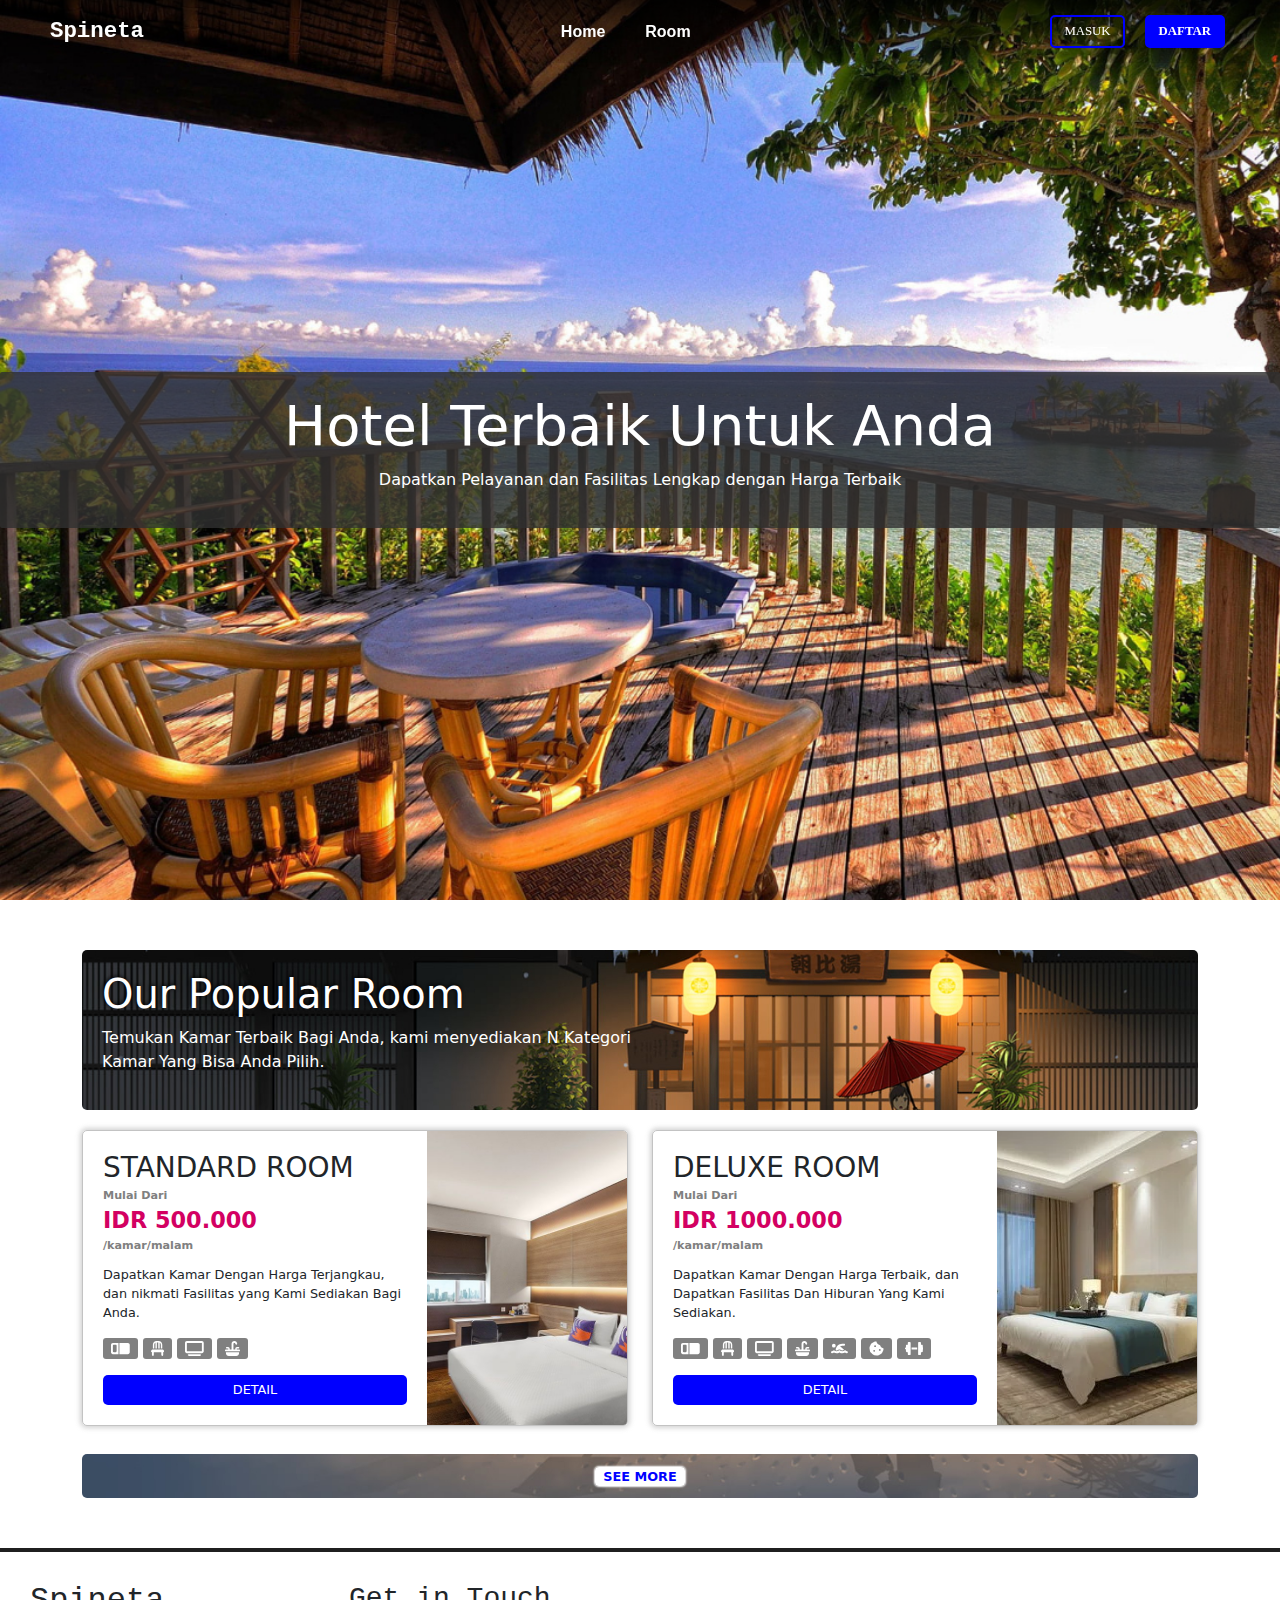
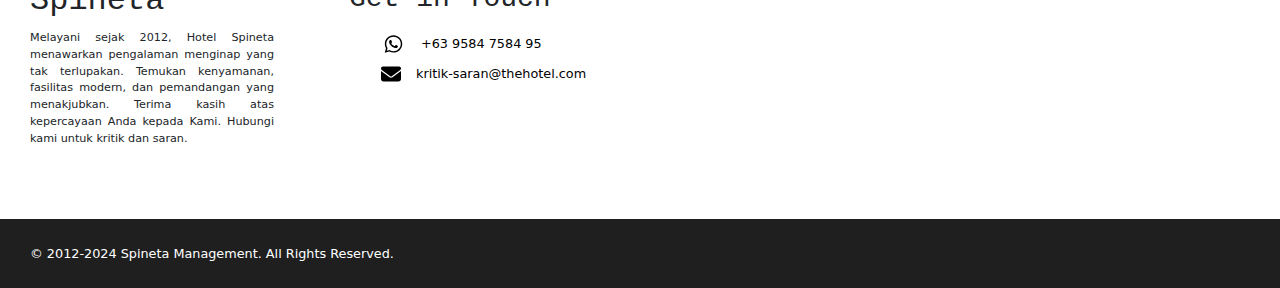
==== commit 03aad0fc: "Update: Turu" ====
--- a/page/index.html
+++ b/page/index.html
@@ -3,7 +3,7 @@
 <head>
     <meta charset="UTF-8">
     <meta name="viewport" content="width=device-width, initial-scale=1.0">
-    <title>PWDM | HOME</title>
+    <title>SPINETA | HOME</title>
     <meta name="description" content="Website Untuk Tugas Mata Kuliah PWDM">
     <link rel="stylesheet" href="./../styles/styles.css">
     <link href="https://cdn.jsdelivr.net/npm/bootstrap@5.3.2/dist/css/bootstrap.min.css" rel="stylesheet" integrity="sha384-T3c6CoIi6uLrA9TneNEoa7RxnatzjcDSCmG1MXxSR1GAsXEV/Dwwykc2MPK8M2HN" crossorigin="anonymous">
@@ -16,6 +16,15 @@
                 <h3>Spineta<span></span></h3>
             </a>
         </div>
+
+        <ul class="nav-list">
+            <li class="list-item">
+                <a href="/page/index.html">Home</a>
+            </li>
+            <li class="list-item">
+                <a href="/page/room.html">Room</a>
+            </li>
+        </ul>
 
         <div class="auth-btn-container">
             <a class="auth-btn masuk" href="./auth/login.html">MASUK</a>
--- a/styles/styles.css
+++ b/styles/styles.css
@@ -62,6 +62,11 @@
     background: white;
 }
 
+nav.white .nav-list .list-item a,
+nav.pages .nav-list .list-item a {
+    color: black;
+}
+
 nav .container-logo {
     position: relative;
     font-family: 'Courier New', Courier, monospace !important;
@@ -84,11 +89,14 @@
 nav .nav-list {
     position: relative;
     list-style: none;
-    display: flex;
-    min-width: 450px;
+    font-family: 'Montserrat';
+    margin: 0;
+
+    display: flex;
     flex-direction: row;
     align-items: center;
     justify-content: space-evenly;
+    gap: 20px;
 }
 
 nav .nav-list .list-item {
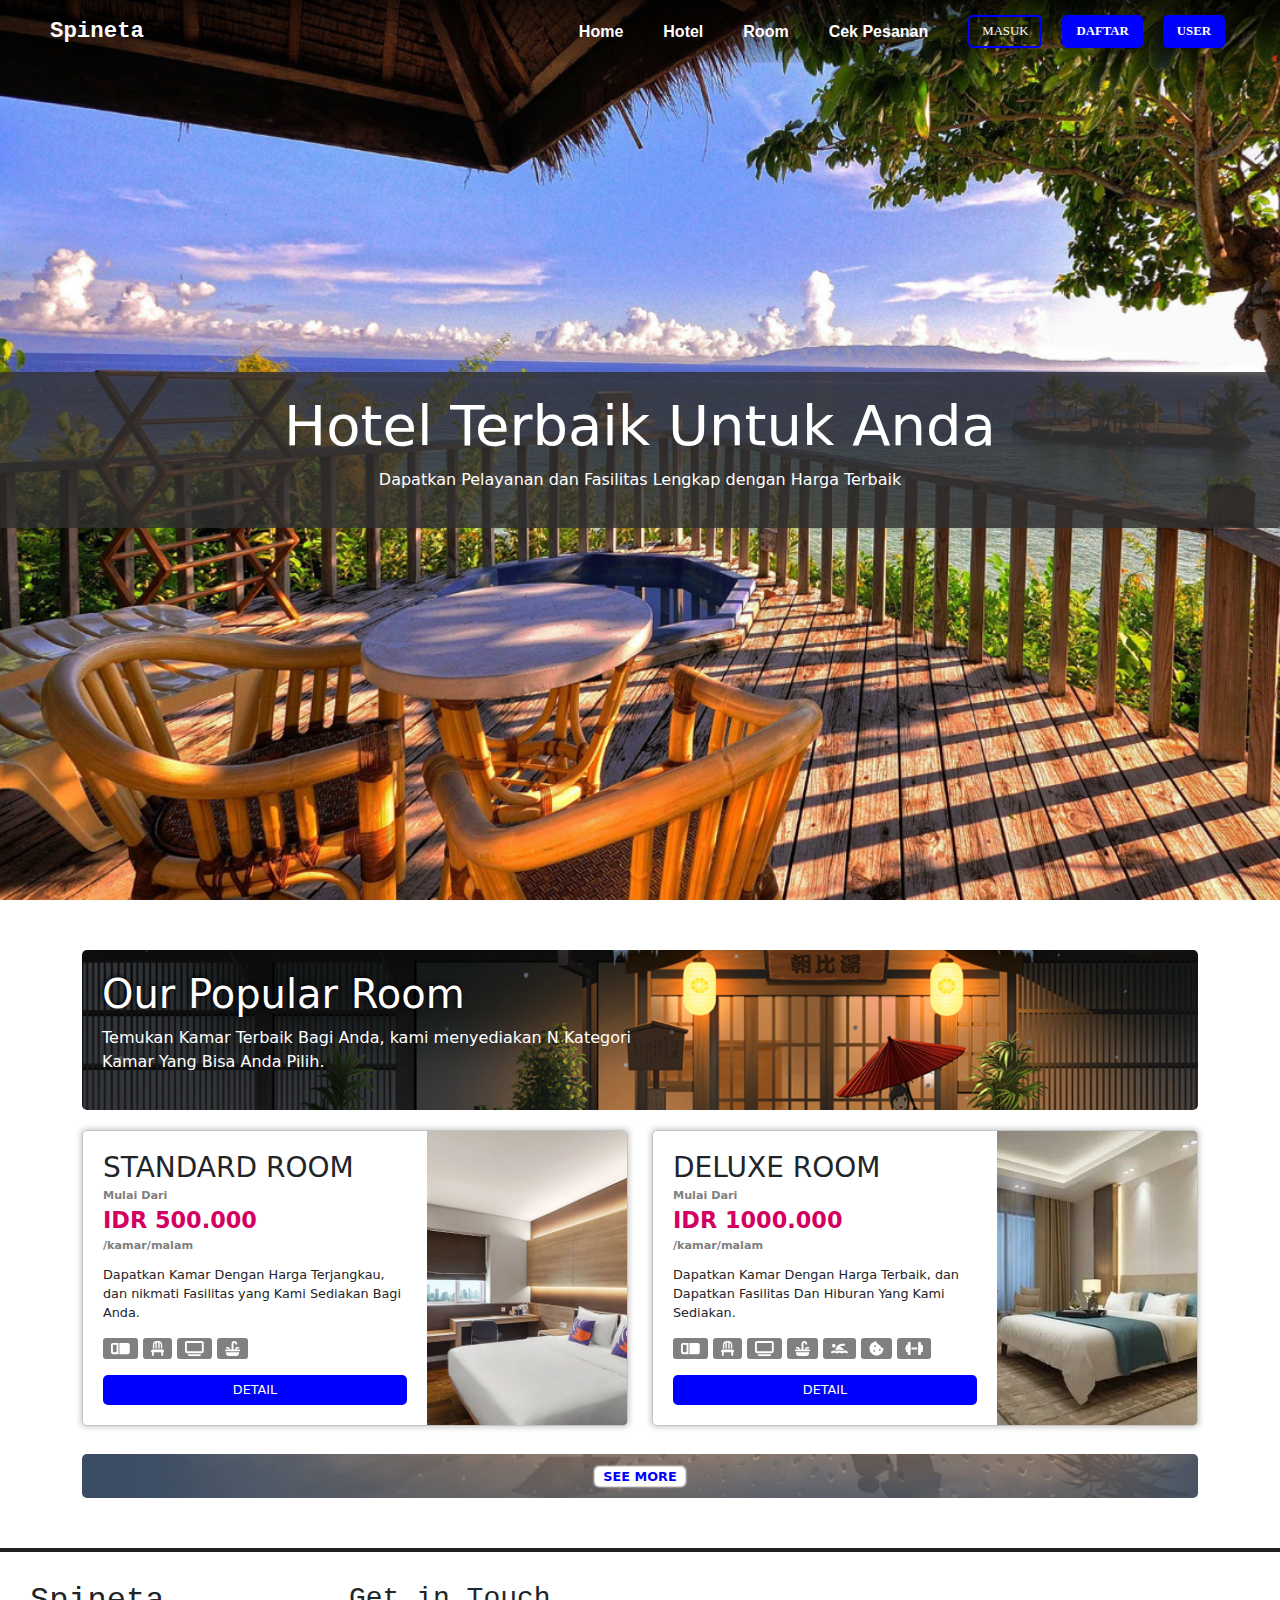
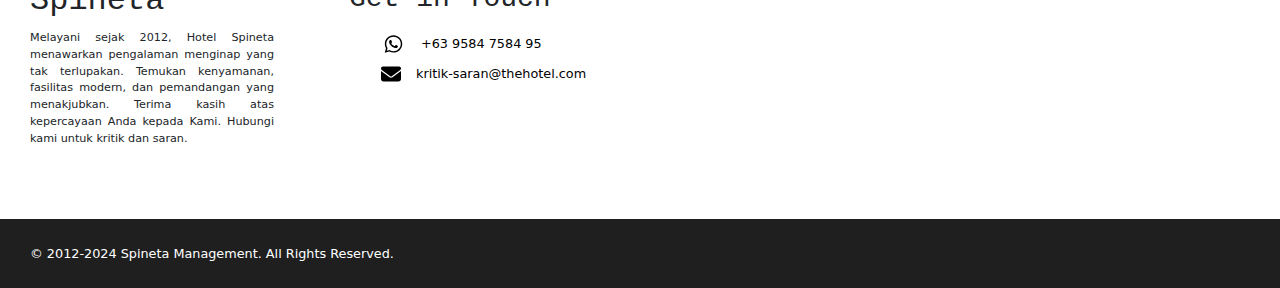
==== commit 63ecfe61: "Update: .." ====
--- a/page/index.html
+++ b/page/index.html
@@ -12,25 +12,33 @@
 <body>
     <nav class="nav">
         <div class="container-logo">
-            <a href="./">
+            <a href="/page/index.html">
                 <h3>Spineta<span></span></h3>
             </a>
         </div>
 
-        <ul class="nav-list">
-            <li class="list-item">
-                <a href="/page/index.html">Home</a>
-            </li>
-            <li class="list-item">
-                <a href="/page/room.html">Room</a>
-            </li>
-        </ul>
-
+        
         <div class="auth-btn-container">
-            <a class="auth-btn masuk" href="./auth/login.html">MASUK</a>
-            <a class="auth-btn daftar" href="./auth/register.html">DAFTAR</a>
-
-            <!-- <a class="auth-btn" href="./user/profile.html">USER</a> -->
+
+            <ul class="nav-list">
+                <li class="list-item">
+                    <a href="/page/index.html">Home</a>
+                </li>
+                <li class="list-item">
+                    <a href="/page/hotel.html">Hotel</a>
+                </li>
+                <li class="list-item">
+                    <a href="/page/room.html">Room</a>
+                </li>
+                <li class="list-item">
+                    <a href="/page/cek-pesanan.html">Cek Pesanan</a>
+                </li>
+            </ul>
+            
+            <a class="auth-btn masuk" href="/page/auth/login.html">MASUK</a>
+            <a class="auth-btn daftar" href="/page/auth/register.html">DAFTAR</a>
+
+            <a class="auth-btn" href="/page/user/profile.html">USER</a>
         </div>
 
 
@@ -193,11 +201,5 @@
 
     <script src="./../assets/bootstrap/js/bootstrap.min.js"></script>
     <script src="https://cdn.jsdelivr.net/npm/bootstrap@5.3.2/dist/js/bootstrap.bundle.min.js" integrity="sha384-C6RzsynM9kWDrMNeT87bh95OGNyZPhcTNXj1NW7RuBCsyN/o0jlpcV8Qyq46cDfL" crossorigin="anonymous"></script>
-    <script>
-        let nav = document.querySelector('nav');
-        window.addEventListener('scroll', function() {
-            (window.scrollY > 30) ? nav.classList.add('white') : nav.classList.remove('white');
-        });
-    </script>
 </body>
 </html>--- a/styles/styles.css
+++ b/styles/styles.css
@@ -23,7 +23,7 @@
 }
 
 nav {
-    position: fixed;
+    position: absolute;
     top: 0;
     left: 0;
     width: 100%;
@@ -91,7 +91,7 @@
     list-style: none;
     font-family: 'Montserrat';
     margin: 0;
-
+    margin-right: 20px;
     display: flex;
     flex-direction: row;
     align-items: center;
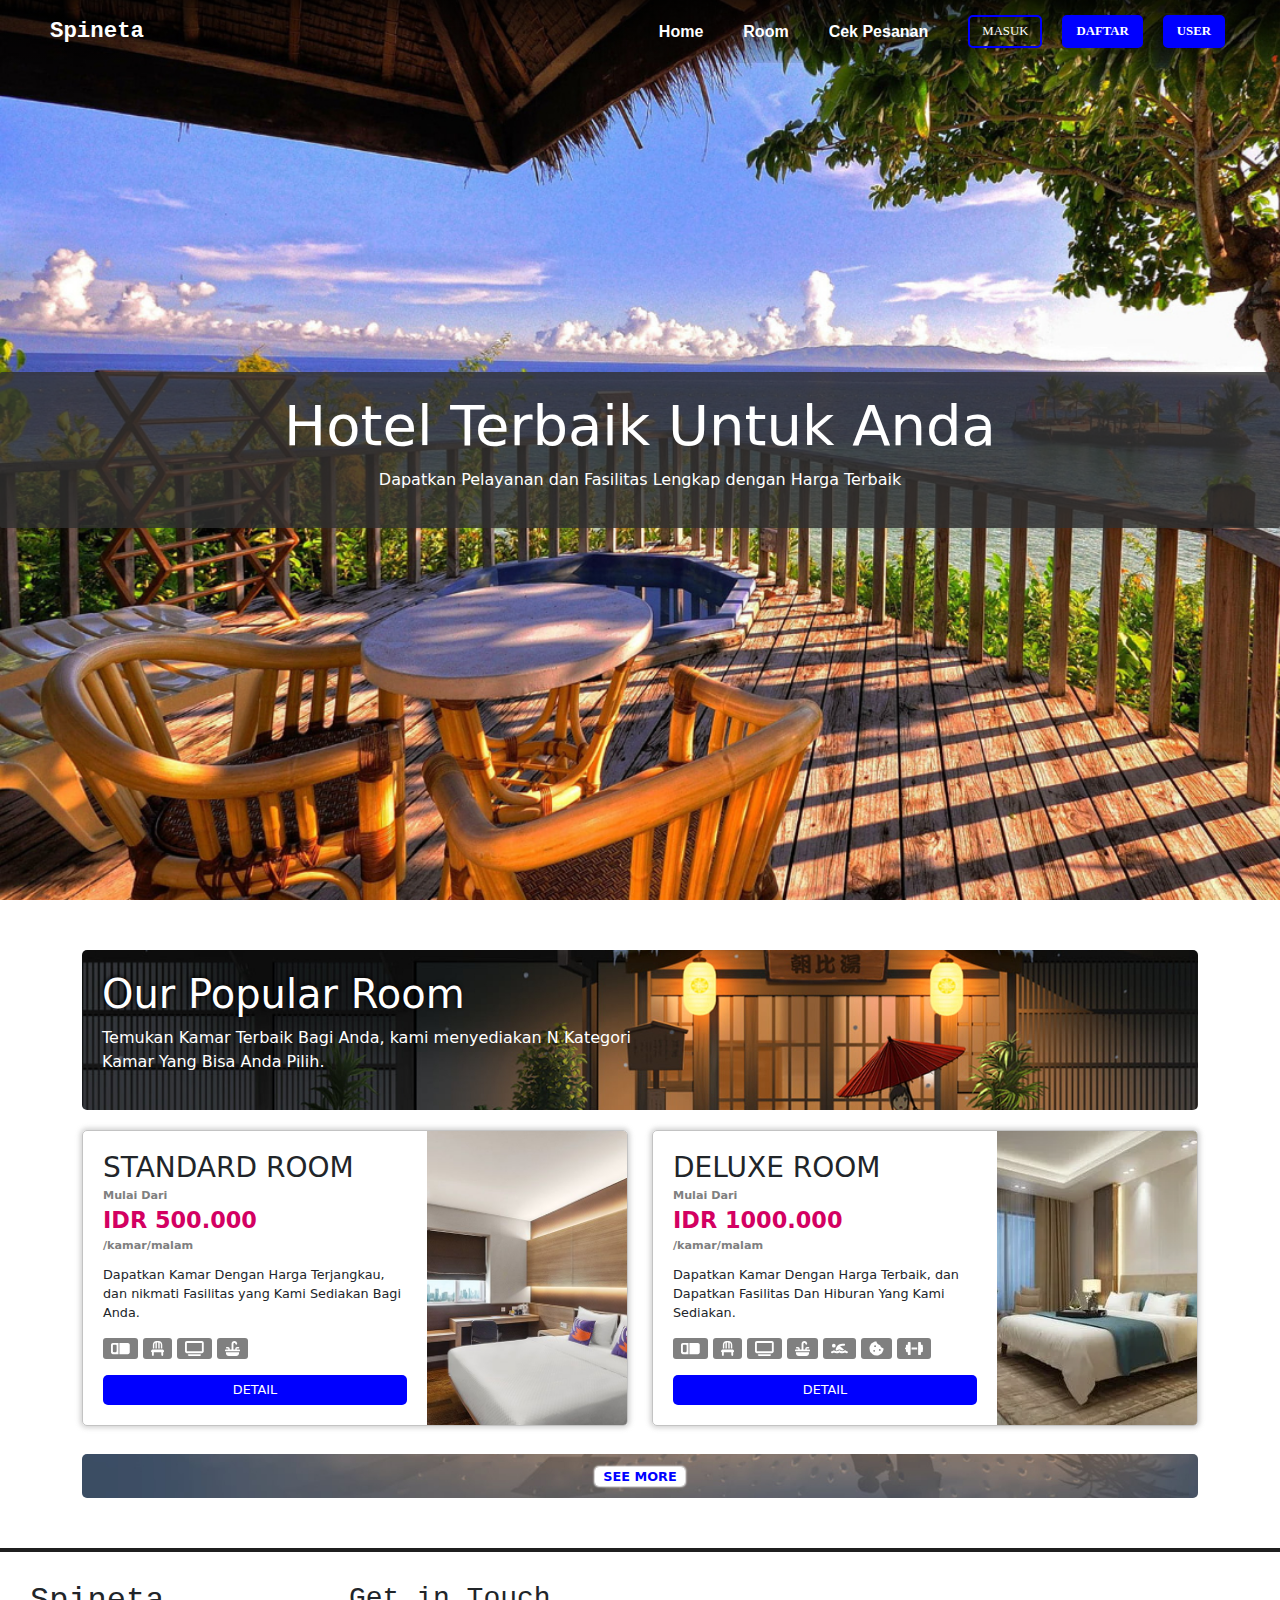
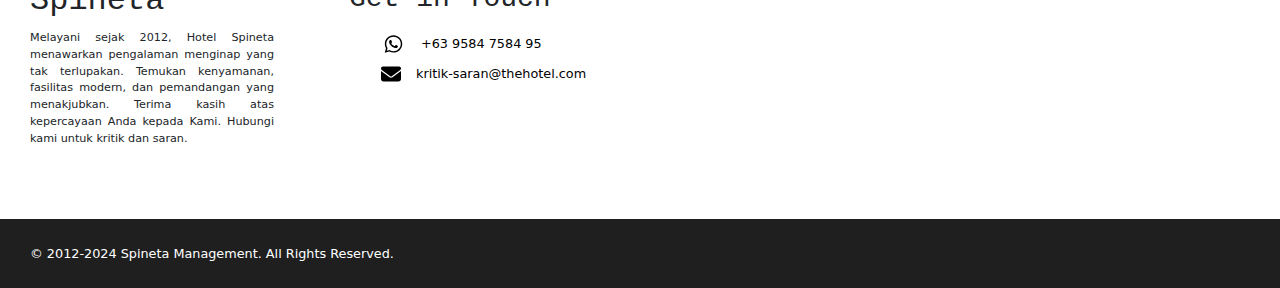
==== commit 3d036de4: "Update: Finish Page For User" ====
--- a/page/index.html
+++ b/page/index.html
@@ -25,13 +25,10 @@
                     <a href="/page/index.html">Home</a>
                 </li>
                 <li class="list-item">
-                    <a href="/page/hotel.html">Hotel</a>
-                </li>
-                <li class="list-item">
                     <a href="/page/room.html">Room</a>
                 </li>
                 <li class="list-item">
-                    <a href="/page/cek-pesanan.html">Cek Pesanan</a>
+                    <a href="/page/user/cek-pesanan.html">Cek Pesanan</a>
                 </li>
             </ul>
             
